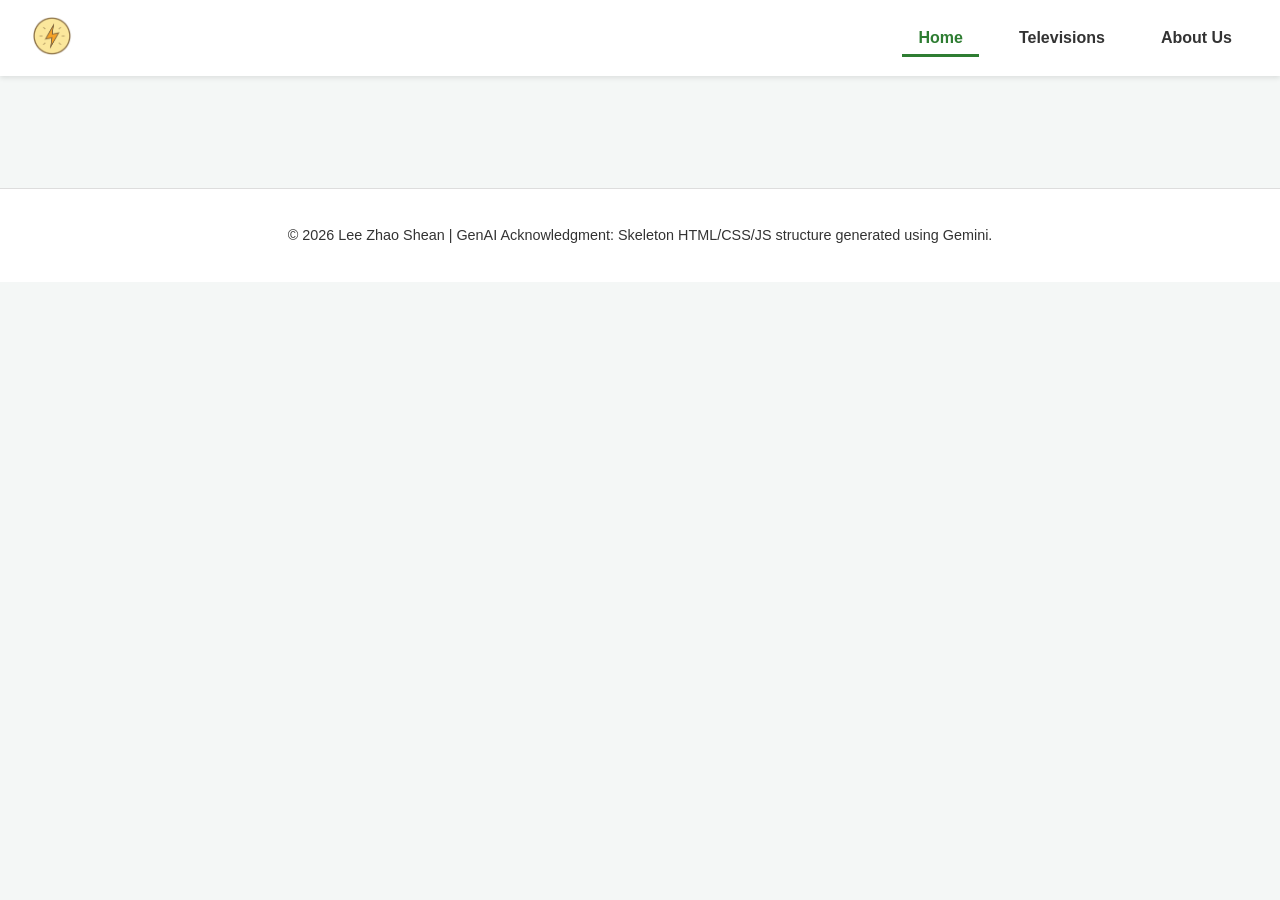
==== Exercise 0.2/index.html @ cd12e505 "exercise0.2" ====
<!DOCTYPE html>
<html lang="en">
<head>
    <meta charset="UTF-8">
    <meta name="viewport" content="width=device-width, initial-scale=1.0">
    <title>Home | Appliance Energy Australia</title>
    <link rel="stylesheet" href="css/style.css">
</head>
<body>

    <header>
        <nav class="navbar">
            <div class="logo-container">
                <a href="index.html" class="logo-link">
                    <img src="image/PowerIcon.png" alt="Power Icon" width="40" height="40">
                </a>
            </div>
            <ul class="nav-links">
                <li><a href="index.html" class="nav-item">Home</a></li>
                <li><a href="televisions.html" class="nav-item">Televisions</a></li>
                <li><a href="about.html" class="nav-item">About Us</a></li>
            </ul>
        </nav>
    </header>

    <main class="content-wrapper">
        
      
    </main>

    <footer>
        <p>&copy; 2026 Lee Zhao Shean | GenAI Acknowledgment: Skeleton HTML/CSS/JS structure generated using Gemini.</p>
    </footer>

    <script src="js/navigation.js"></script>
</body>
</html>
---- Exercise 0.2/css/style.css ----
/* Color Palette & Variables */
:root {
    --primary-color: #2e7d32; /* Eco green */
    --hover-color: #4caf50;
    --bg-light: #f4f7f6;
    --text-dark: #333;
    --white: #ffffff;
}

body {
    font-family: 'Segoe UI', Tahoma, Geneva, Verdana, sans-serif;
    margin: 0;
    padding: 0;
    background-color: var(--bg-light);
    color: var(--text-dark);
}

/* Navbar styles */
.navbar {
    display: flex;
    justify-content: space-between;
    align-items: center;
    padding: 1rem 2rem;
    background-color: var(--white);
    box-shadow: 0 2px 5px rgba(0,0,0,0.1);
}

.power-logo {
    fill: var(--primary-color);
    transition: fill 0.3s ease;
}

.power-logo:hover {
    fill: var(--hover-color);
}

.nav-links {
    list-style: none;
    display: flex;
    gap: 1.5rem;
    margin: 0;
}

.nav-item {
    text-decoration: none;
    color: var(--text-dark);
    font-weight: 600;
    padding: 0.5rem 1rem;
    border-radius: 4px;
    transition: all 0.3s ease;
}

/* Mouse over feedback */
.nav-item:hover {
    background-color: var(--primary-color);
    color: var(--white);
}

/* Active page feedback style */
.nav-item.active-page {
    border-bottom: 3px solid var(--primary-color);
    border-radius: 0;
    color: var(--primary-color);
}

/* Layout */
.content-wrapper {
    padding: 2rem;
    max-width: 1000px;
    margin: 0 auto;
}

.info-cards {
    display: flex;
    gap: 1.5rem;
    margin-top: 2rem;
}

.card {
    background: var(--white);
    padding: 1.5rem;
    border-radius: 8px;
    box-shadow: 0 2px 10px rgba(0,0,0,0.05);
    flex: 1;
}

footer {
    text-align: center;
    padding: 1.5rem;
    background-color: var(--white);
    margin-top: 3rem;
    font-size: 0.9rem;
    border-top: 1px solid #ddd;
}
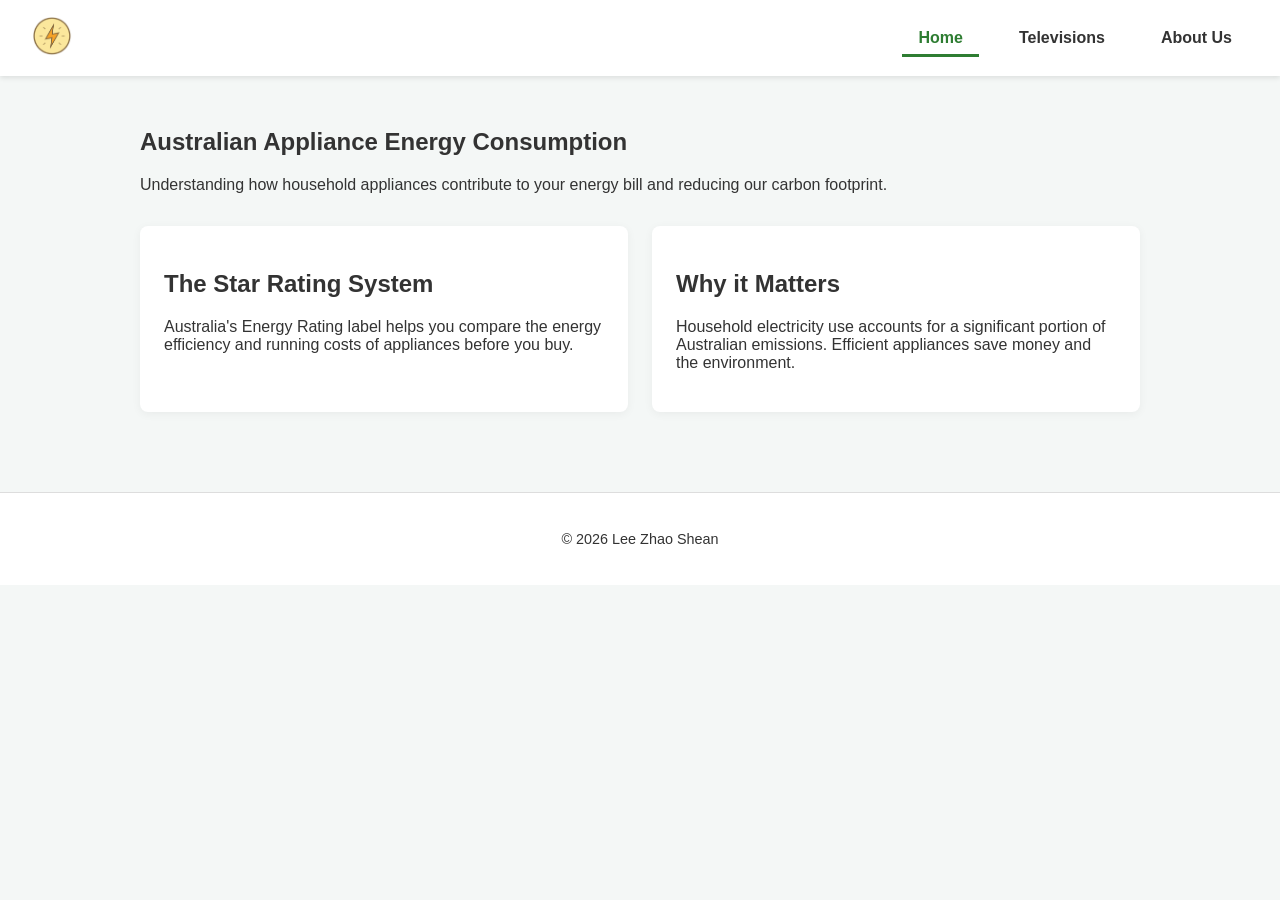
==== commit 31b28ceb: "." ====
--- a/Exercise 0.2/index.html
+++ b/Exercise 0.2/index.html
@@ -24,12 +24,25 @@
     </header>
 
     <main class="content-wrapper">
-        
-      
+        <section class="hero">
+            <h1>Australian Appliance Energy Consumption</h1>
+            <p>Understanding how household appliances contribute to your energy bill and reducing our carbon footprint.</p>
+        </section>
+
+        <section class="info-cards">
+            <div class="card">
+                <h2>The Star Rating System</h2>
+                <p>Australia's Energy Rating label helps you compare the energy efficiency and running costs of appliances before you buy.</p>
+            </div>
+            <div class="card">
+                <h2>Why it Matters</h2>
+                <p>Household electricity use accounts for a significant portion of Australian emissions. Efficient appliances save money and the environment.</p>
+            </div>
+        </section>
     </main>
 
     <footer>
-        <p>&copy; 2026 Lee Zhao Shean | GenAI Acknowledgment: Skeleton HTML/CSS/JS structure generated using Gemini.</p>
+        <p>&copy; 2026 Lee Zhao Shean</p>
     </footer>
 
     <script src="js/navigation.js"></script>
--- a/Exercise 0.2/css/style.css
+++ b/Exercise 0.2/css/style.css
@@ -91,4 +91,23 @@
     margin-top: 3rem;
     font-size: 0.9rem;
     border-top: 1px solid #ddd;
+}
+
+/*Table*/
+table {
+    width: 100%;
+    border-collapse: collapse;
+    background: white;
+    margin: 20px 0;
+}
+
+th, td {
+    padding: 12px;
+    text-align: left;
+    border-bottom: 1px solid #ddd;
+}
+
+th {
+    background-color: var(--primary-color);
+    color: white;
 }
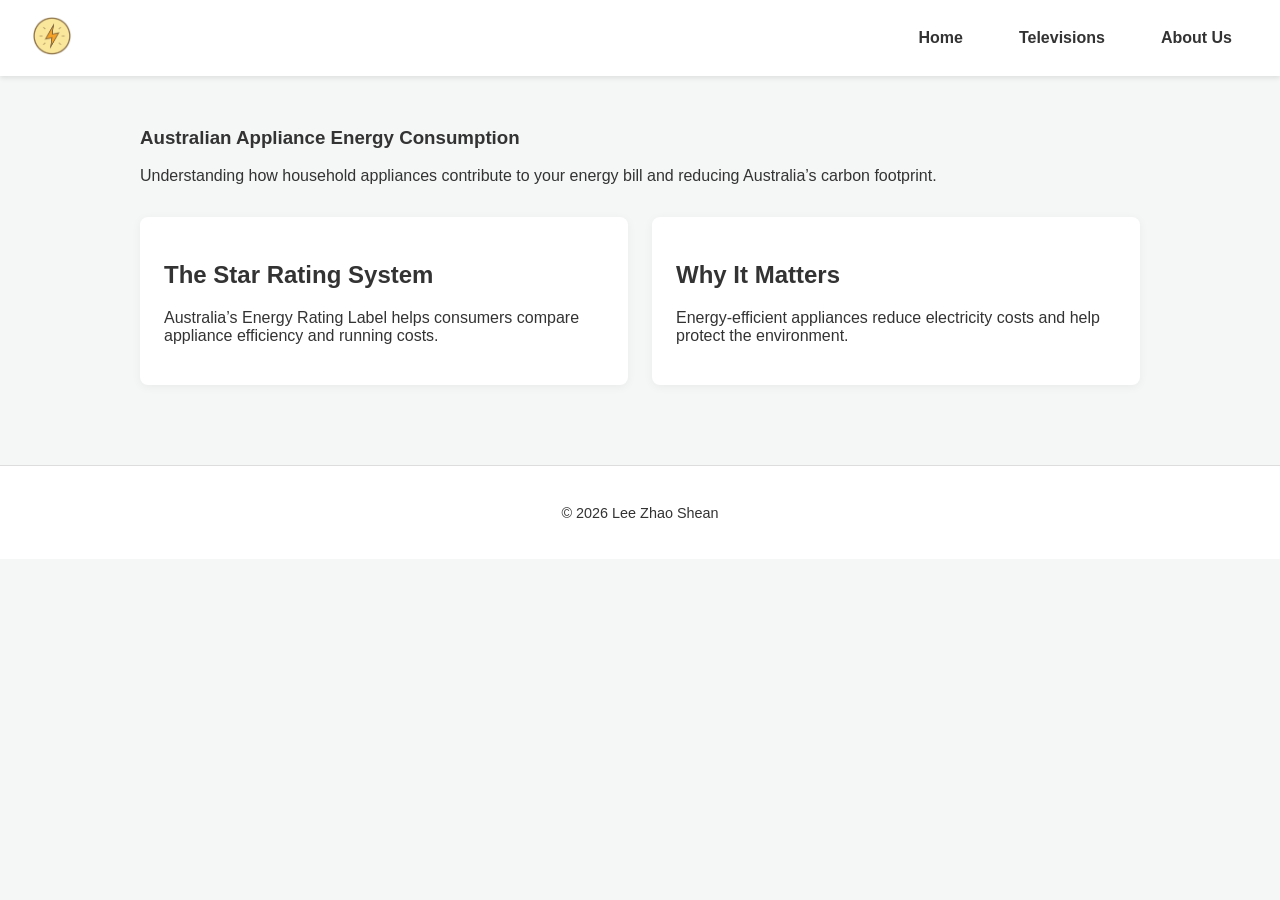
==== commit e797e445: "." ====
--- a/Exercise 0.2/index.html
+++ b/Exercise 0.2/index.html
@@ -3,48 +3,94 @@
 <head>
     <meta charset="UTF-8">
     <meta name="viewport" content="width=device-width, initial-scale=1.0">
-    <title>Home | Appliance Energy Australia</title>
+    <title>Appliance Energy Australia</title>
     <link rel="stylesheet" href="css/style.css">
 </head>
 <body>
 
-    <header>
-        <nav class="navbar">
-            <div class="logo-container">
-                <a href="index.html" class="logo-link">
-                    <img src="image/PowerIcon.png" alt="Power Icon" width="40" height="40">
-                </a>
-            </div>
-            <ul class="nav-links">
-                <li><a href="index.html" class="nav-item">Home</a></li>
-                <li><a href="televisions.html" class="nav-item">Televisions</a></li>
-                <li><a href="about.html" class="nav-item">About Us</a></li>
-            </ul>
-        </nav>
-    </header>
+<header>
+    <nav class="navbar">
+        <div class="logo-container">
+            <a href="#" onclick="showPage('home')">
+                <img src="image/PowerIcon.png" alt="Power Icon" width="40" height="40">
+            </a>
+        </div>
+        <ul class="nav-links">
+            <li><a href="#" class="nav-item" onclick="showPage('home')">Home</a></li>
+            <li><a href="#" class="nav-item" onclick="showPage('televisions')">Televisions</a></li>
+            <li><a href="#" class="nav-item" onclick="showPage('about')">About Us</a></li>
+        </ul>
+    </nav>
+</header>
 
-    <main class="content-wrapper">
+<main class="content-wrapper">
+
+    <!-- ===== HOME PAGE ===== -->
+    <section id="home" class="page active">
         <section class="hero">
             <h1>Australian Appliance Energy Consumption</h1>
-            <p>Understanding how household appliances contribute to your energy bill and reducing our carbon footprint.</p>
+            <p>
+                Understanding how household appliances contribute to your energy bill
+                and reducing Australia’s carbon footprint.
+            </p>
         </section>
 
         <section class="info-cards">
             <div class="card">
                 <h2>The Star Rating System</h2>
-                <p>Australia's Energy Rating label helps you compare the energy efficiency and running costs of appliances before you buy.</p>
+                <p>
+                    Australia’s Energy Rating Label helps consumers compare appliance
+                    efficiency and running costs.
+                </p>
             </div>
+
             <div class="card">
-                <h2>Why it Matters</h2>
-                <p>Household electricity use accounts for a significant portion of Australian emissions. Efficient appliances save money and the environment.</p>
+                <h2>Why It Matters</h2>
+                <p>
+                    Energy-efficient appliances reduce electricity costs and help
+                    protect the environment.
+                </p>
             </div>
         </section>
-    </main>
+    </section>
 
-    <footer>
-        <p>&copy; 2026 Lee Zhao Shean</p>
-    </footer>
+    <!-- ===== TELEVISIONS PAGE ===== -->
+<section id="televisions" class="page">
+    <h1>Television Energy Efficiency (2026)</h1>
 
-    <script src="js/navigation.js"></script>
+    <table id="tv-table">
+        <thead>
+            <tr>
+                <th>Model</th>
+                <th>Technology</th>
+                <th>Star Rating</th>
+                <th>Annual Energy (kWh)</th>
+                <th>Cost ($/Year)</th>
+            </tr>
+        </thead>
+        <tbody>
+            <!-- CSV data will be inserted here -->
+        </tbody>
+    </table>
+</section>
+
+    <!-- ===== ABOUT PAGE ===== -->
+    <section id="about" class="page">
+        <h1>About This Project</h1>
+        <p>
+            This website was developed as part of
+            <strong>COS30045 Data Visualisation</strong> at Swinburne University
+            of Technology.
+        </p>
+    </section>
+
+</main>
+
+<footer>
+    <p>&copy; 2026 Lee Zhao Shean</p>
+</footer>
+
+<script src="js/navigation.js"></script>
+<script src="js/loadCSV.js"></script>
 </body>
 </html>
--- a/Exercise 0.2/css/style.css
+++ b/Exercise 0.2/css/style.css
@@ -110,4 +110,14 @@
 th {
     background-color: var(--primary-color);
     color: white;
+}
+
+/* Hide all pages by default */
+.page {
+    display: none;
+}
+
+/* Show active page */
+.page.active {
+    display: block;
 }
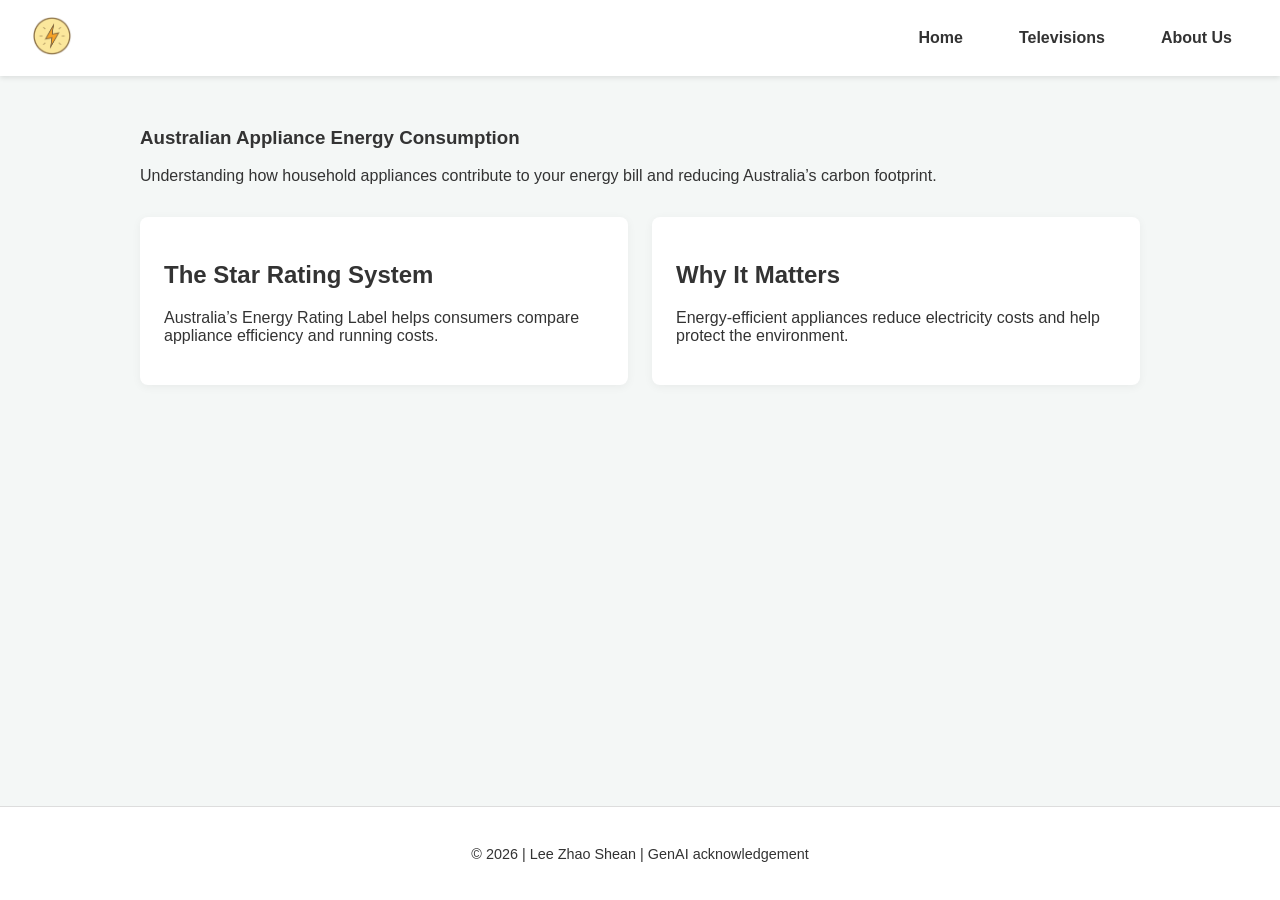
==== commit ccae6f92: "." ====
--- a/Exercise 0.2/index.html
+++ b/Exercise 0.2/index.html
@@ -87,7 +87,7 @@
 </main>
 
 <footer>
-    <p>&copy; 2026 Lee Zhao Shean</p>
+    <p>&copy; 2026 | Lee Zhao Shean | GenAI acknowledgement</p>
 </footer>
 
 <script src="js/navigation.js"></script>
--- a/Exercise 0.2/css/style.css
+++ b/Exercise 0.2/css/style.css
@@ -7,7 +7,14 @@
     --white: #ffffff;
 }
 
+html, body {
+    height: 100%;
+}
+
 body {
+    display: flex;
+    flex-direction: column;
+    min-height: 100vh;
     font-family: 'Segoe UI', Tahoma, Geneva, Verdana, sans-serif;
     margin: 0;
     padding: 0;
@@ -65,6 +72,8 @@
 
 /* Layout */
 .content-wrapper {
+    /* Make main content take remaining space so footer stays at bottom */
+    flex: 1 0 auto;
     padding: 2rem;
     max-width: 1000px;
     margin: 0 auto;
@@ -88,7 +97,8 @@
     text-align: center;
     padding: 1.5rem;
     background-color: var(--white);
-    margin-top: 3rem;
+    /* remove large top margin so footer sits flush at bottom when page is short */
+    margin-top: 0;
     font-size: 0.9rem;
     border-top: 1px solid #ddd;
 }
